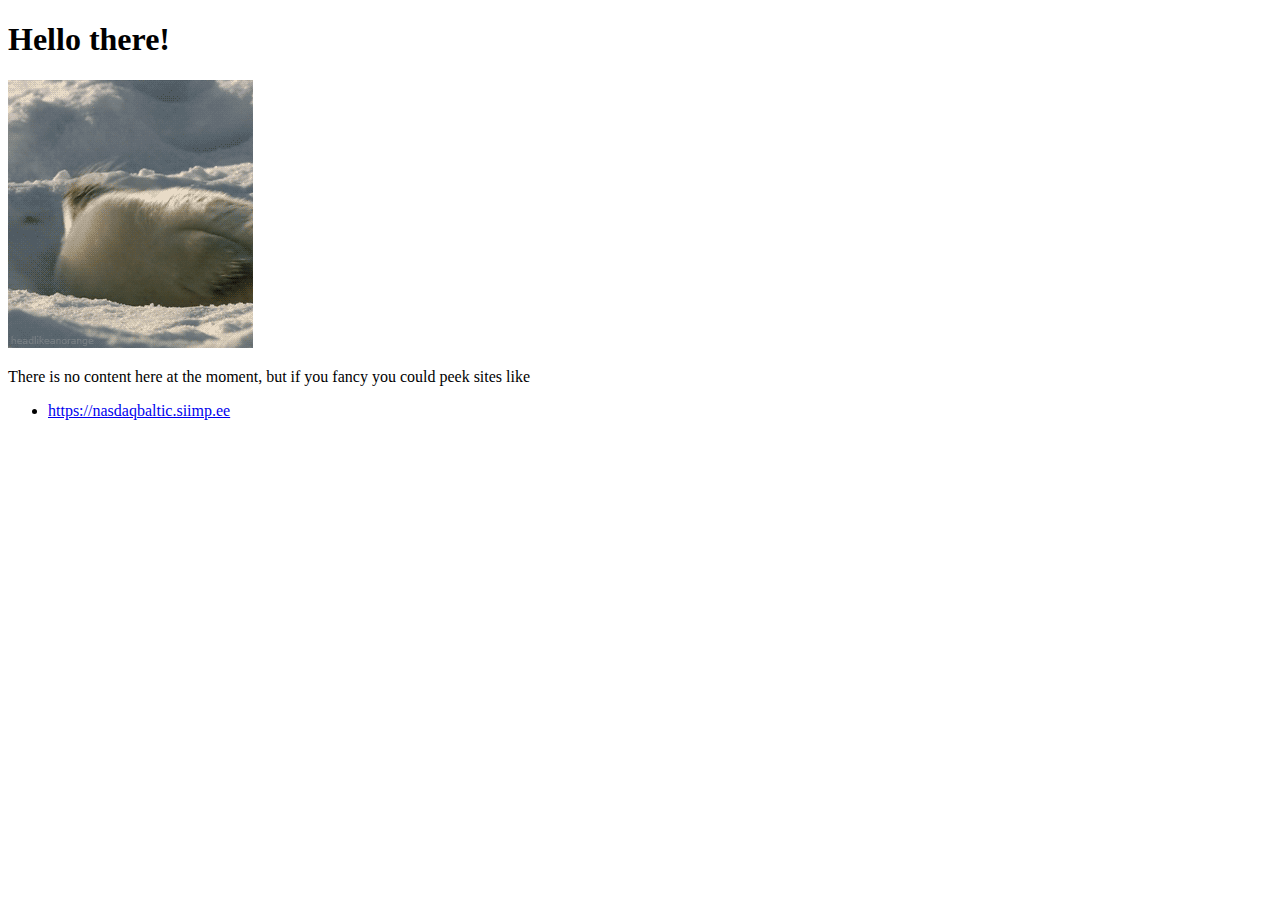
==== html/index.html @ 4fa37d7c "main page" ====
<!DOCTYPE html>
<html>
<head>
<meta charset="UTF-8">
<title>siim.ee</title>
</head>
<body>

<h1>Hello there!</h1>
<img src="resources/sup.gif">
<p>There is no content here at the moment, but if you fancy you could peek sites like</p>
<ul>
<li><a href="https://nasdaqbaltic.siimp.ee">https://nasdaqbaltic.siimp.ee</a></li>
</ul>

</body>
</html>
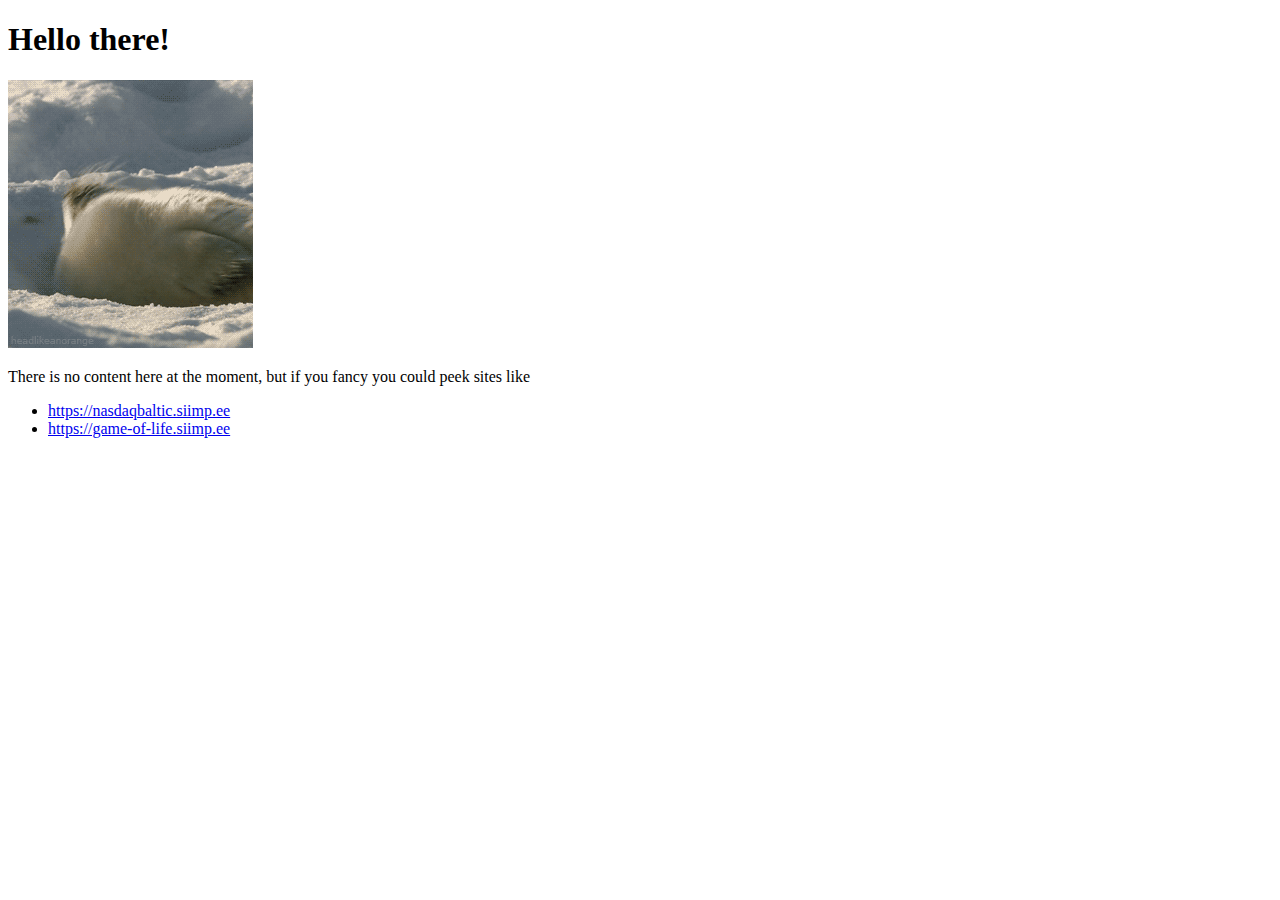
==== commit 1fd024ae: "game-of-life" ====
--- a/html/index.html
+++ b/html/index.html
@@ -11,6 +11,7 @@
 <p>There is no content here at the moment, but if you fancy you could peek sites like</p>
 <ul>
 <li><a href="https://nasdaqbaltic.siimp.ee">https://nasdaqbaltic.siimp.ee</a></li>
+<li><a href="https://game-of-life.siimp.ee">https://game-of-life.siimp.ee</a></li>
 </ul>
 
 </body>
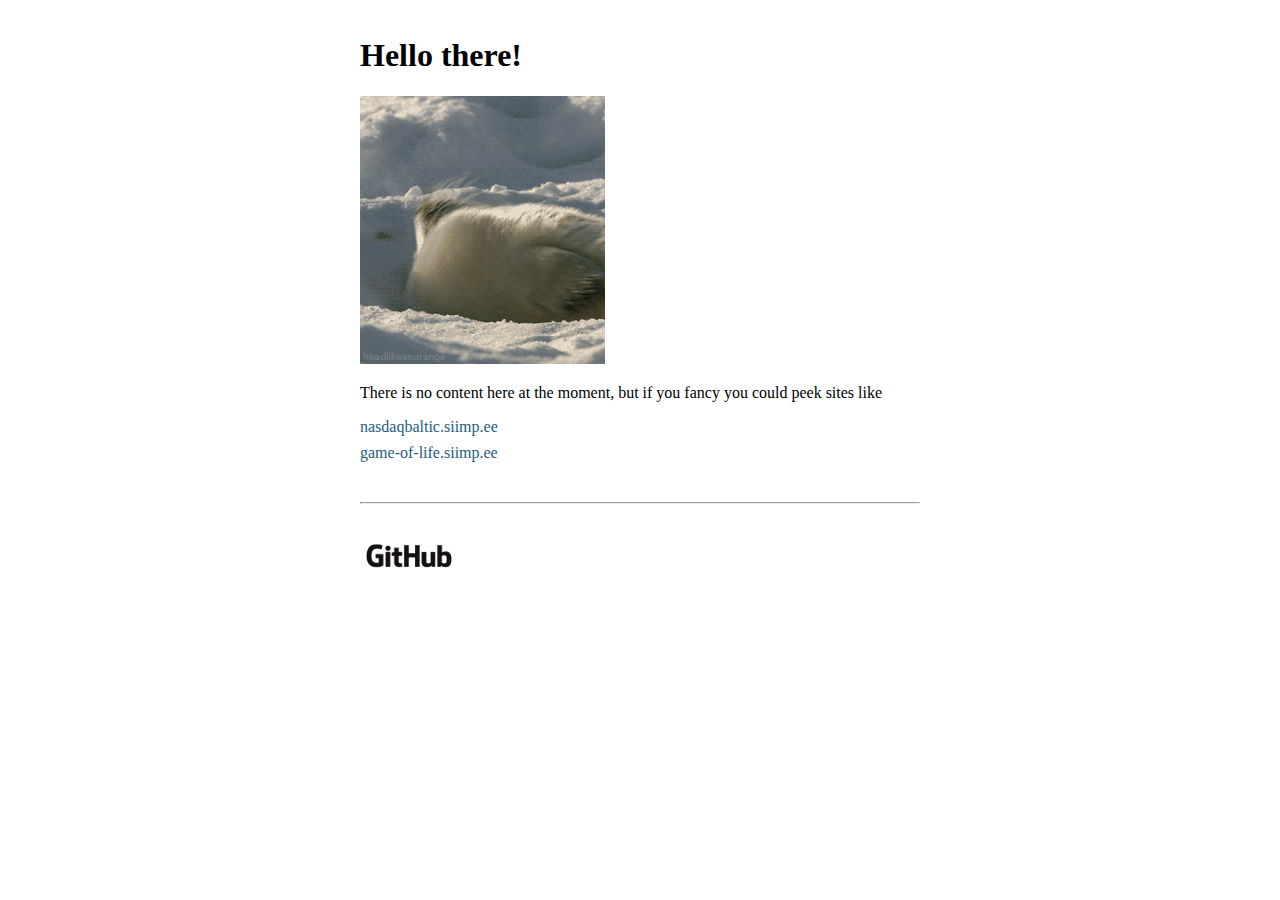
==== commit 864cf956: "added simple css" ====
--- a/html/index.html
+++ b/html/index.html
@@ -3,6 +3,41 @@
 <head>
 <meta charset="UTF-8">
 <title>siim.ee</title>
+<style>
+body {
+  max-width: 70ch;
+  padding: 2ch;
+  margin: auto;
+}
+
+a {
+  transition: color .2s;
+  color: #265C83;
+  text-decoration: none;
+}
+
+a:link,
+a:visited { color: #265C83; }
+a:hover   { color: #7FDBFF; }
+a:active  {
+  transition: color .2s;
+  color: #007BE6;
+}
+
+ul {
+  list-style-type: none;
+  margin: 0;
+  padding: 0;
+}
+ 
+li {
+  padding-bottom: 1ch;
+}
+
+hr {
+  margin: 4ch auto;
+}
+</style>
 </head>
 <body>
 
@@ -10,9 +45,13 @@
 <img src="resources/sup.gif">
 <p>There is no content here at the moment, but if you fancy you could peek sites like</p>
 <ul>
-<li><a href="https://nasdaqbaltic.siimp.ee">https://nasdaqbaltic.siimp.ee</a></li>
-<li><a href="https://game-of-life.siimp.ee">https://game-of-life.siimp.ee</a></li>
+<li><a href="https://nasdaqbaltic.siimp.ee">nasdaqbaltic.siimp.ee</a></li>
+<li><a href="https://game-of-life.siimp.ee">game-of-life.siimp.ee</a></li>
 </ul>
+<hr>
+<footer>
+<p><a href="https://github.com/siimp"><img alt="github" height="40ch" src="resources/GitHub_Logo.png"></img></a></p>
+</footer>
 
 </body>
 </html>
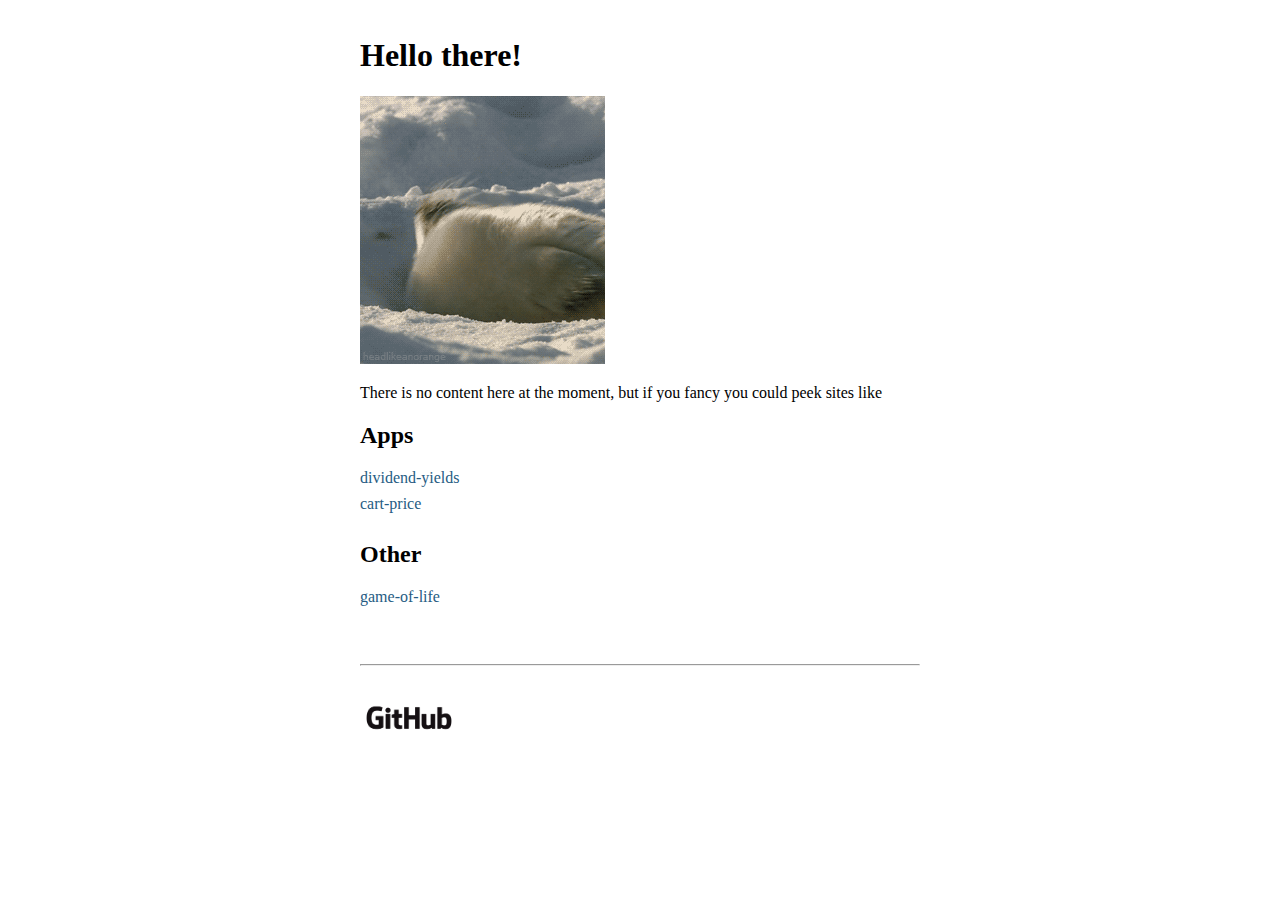
==== commit f9a525a9: "changed nasdaqbaltic to dividend-yields" ====
--- a/html/index.html
+++ b/html/index.html
@@ -44,10 +44,16 @@
 <h1>Hello there!</h1>
 <img src="resources/sup.gif">
 <p>There is no content here at the moment, but if you fancy you could peek sites like</p>
+<h2>Apps</h2>
 <ul>
-<li><a href="https://nasdaqbaltic.siimp.ee">nasdaqbaltic.siimp.ee</a></li>
-<li><a href="https://game-of-life.siimp.ee">game-of-life.siimp.ee</a></li>
+<li><a href="https://dividend-yields.siimp.ee">dividend-yields</a></li>
+<li><a href="https://cart-price.siimp.ee">cart-price</a></li>
 </ul>
+<h2>Other</h2>
+<ul>
+<li><a href="https://game-of-life.siimp.ee">game-of-life</a></li>
+</ul>
+<br/>
 <hr>
 <footer>
 <p><a href="https://github.com/siimp"><img alt="github" height="40ch" src="resources/GitHub_Logo.png"></img></a></p>
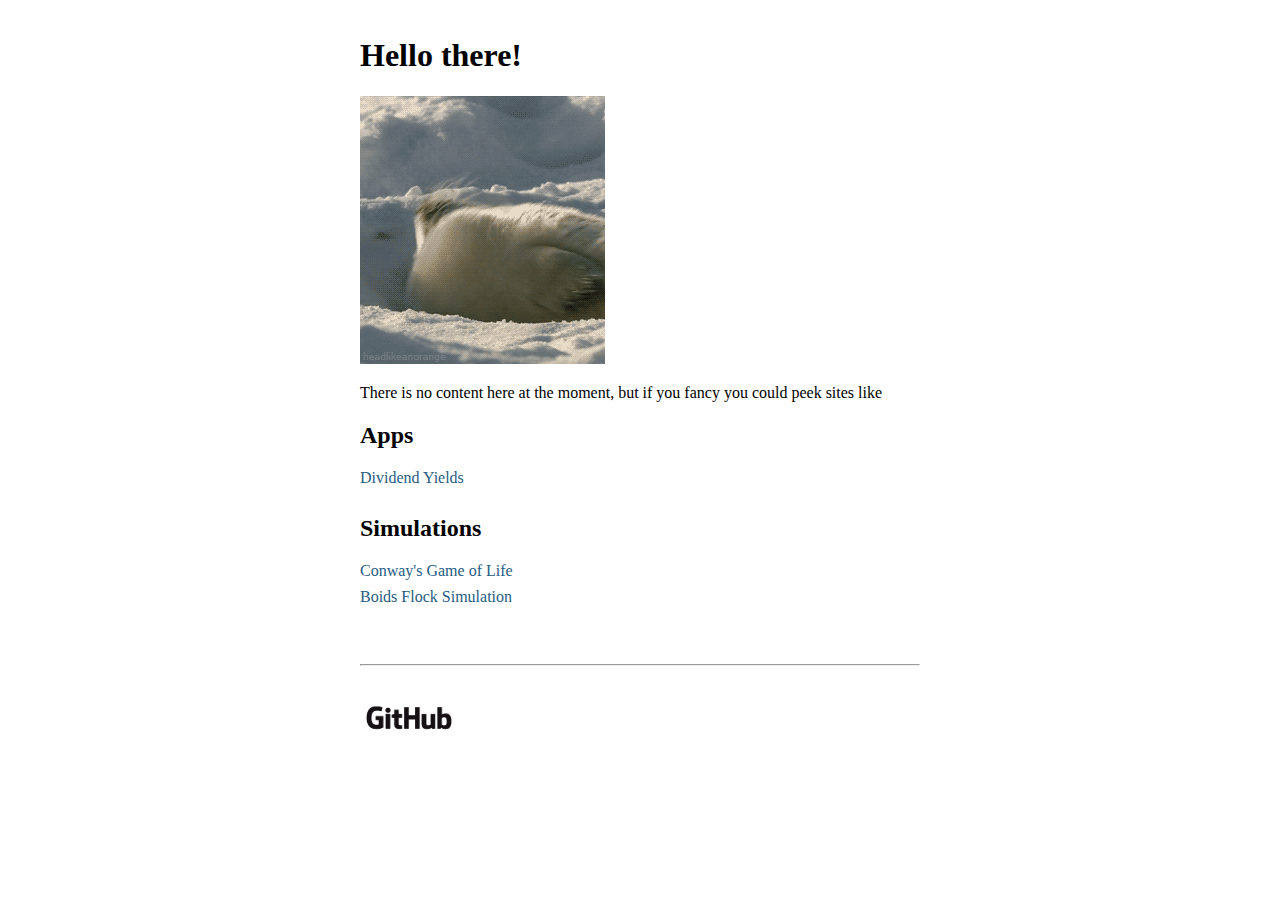
==== commit 0820bdca: "updated nginx" ====
--- a/html/index.html
+++ b/html/index.html
@@ -46,12 +46,12 @@
 <p>There is no content here at the moment, but if you fancy you could peek sites like</p>
 <h2>Apps</h2>
 <ul>
-<li><a href="https://dividend-yields.siimp.ee">dividend-yields</a></li>
-<li><a href="https://cart-price.siimp.ee">cart-price</a></li>
+<li><a href="https://dividend-yields.siimp.ee">Dividend Yields</a></li>
 </ul>
-<h2>Other</h2>
+<h2>Simulations</h2>
 <ul>
-<li><a href="https://game-of-life.siimp.ee">game-of-life</a></li>
+<li><a href="http://game-of-life.siimp.ee">Conway's Game of Life</a></li>
+<li><a href="http://boids.siimp.ee">Boids Flock Simulation</a></li>
 </ul>
 <br/>
 <hr>
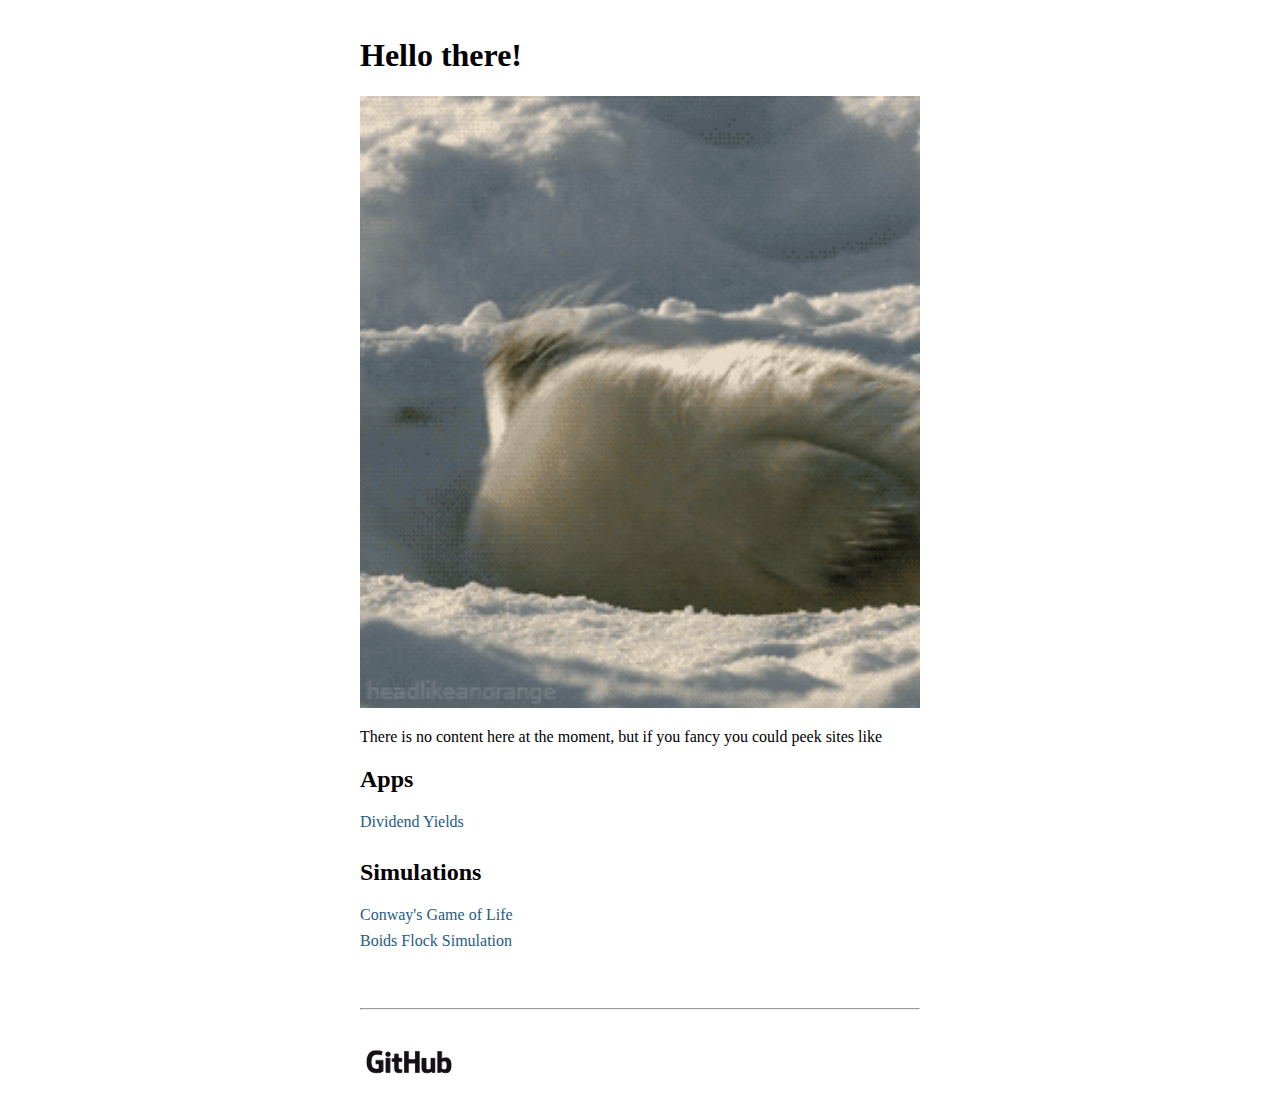
==== commit eade0a29: "made main page more mobile friendly" ====
--- a/html/index.html
+++ b/html/index.html
@@ -2,6 +2,7 @@
 <html>
 <head>
 <meta charset="UTF-8">
+<meta name="viewport" content="width=device-width, initial-scale=1">
 <title>siim.ee</title>
 <style>
 body {
@@ -37,6 +38,20 @@
 hr {
   margin: 4ch auto;
 }
+
+h1 + img {
+ width: 100%
+}
+
+p {
+ text-align: justify;
+}
+
+@media (min-width: 600px) {  
+  img {
+    width: auto;
+  }
+}
 </style>
 </head>
 <body>
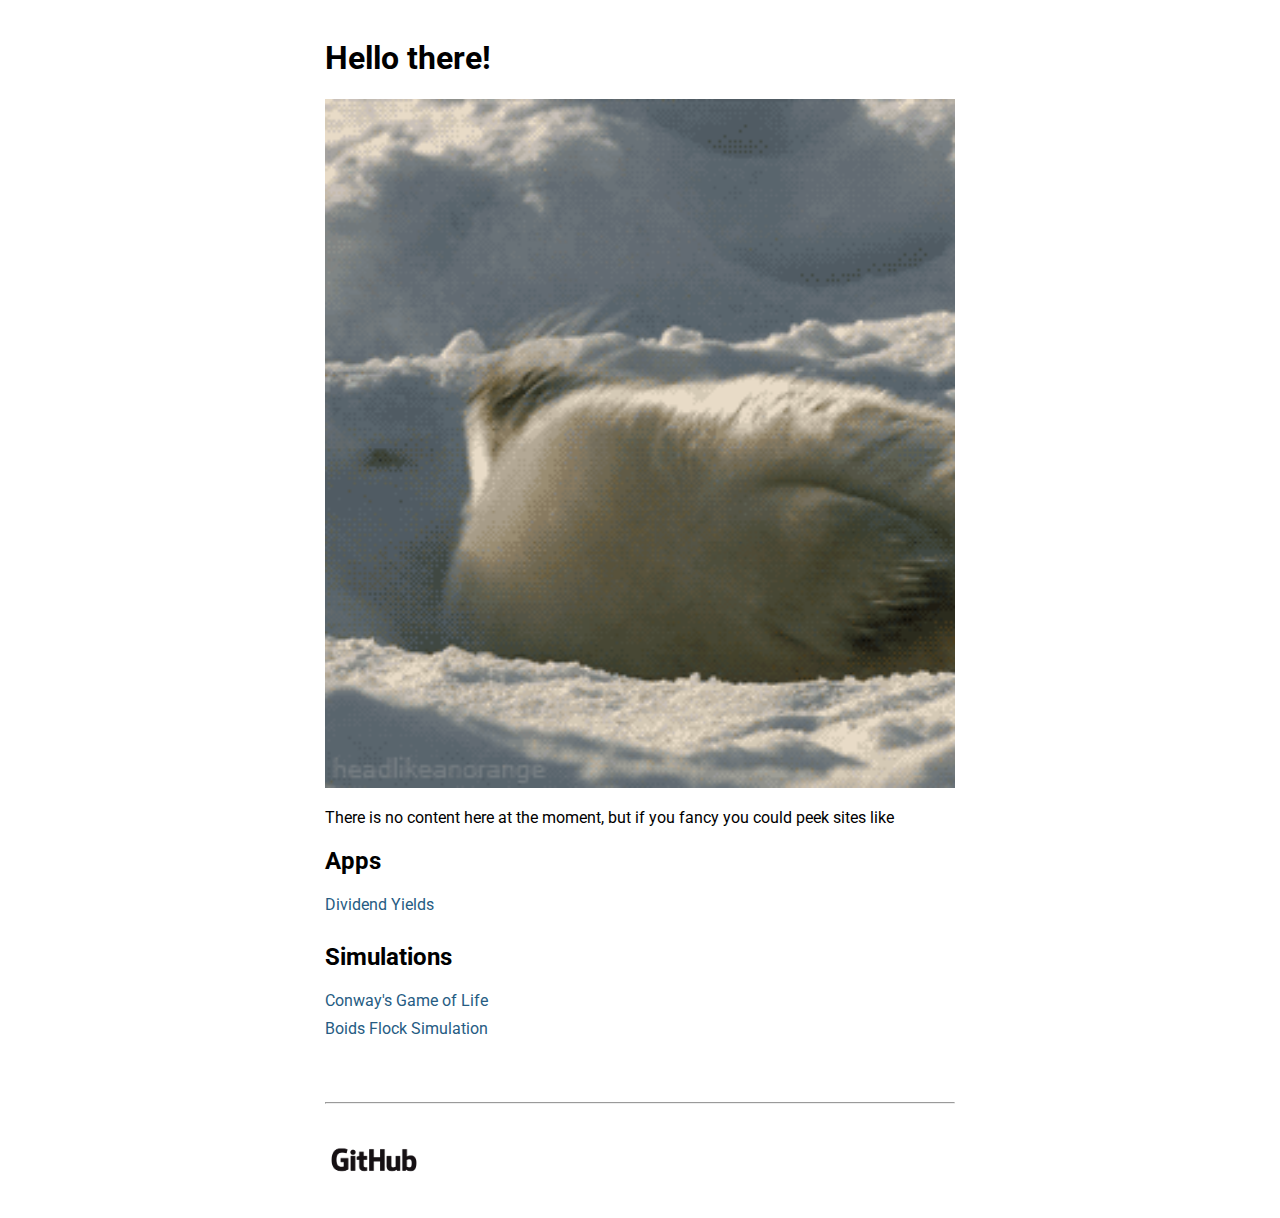
==== commit afb8eb3d: "added font" ====
--- a/html/index.html
+++ b/html/index.html
@@ -5,10 +5,13 @@
 <meta name="viewport" content="width=device-width, initial-scale=1">
 <title>siim.ee</title>
 <style>
+@import url('https://fonts.googleapis.com/css?family=Roboto:400&display=swap');
+
 body {
   max-width: 70ch;
   padding: 2ch;
   margin: auto;
+  font-family: 'Roboto', sans-serif;
 }
 
 a {
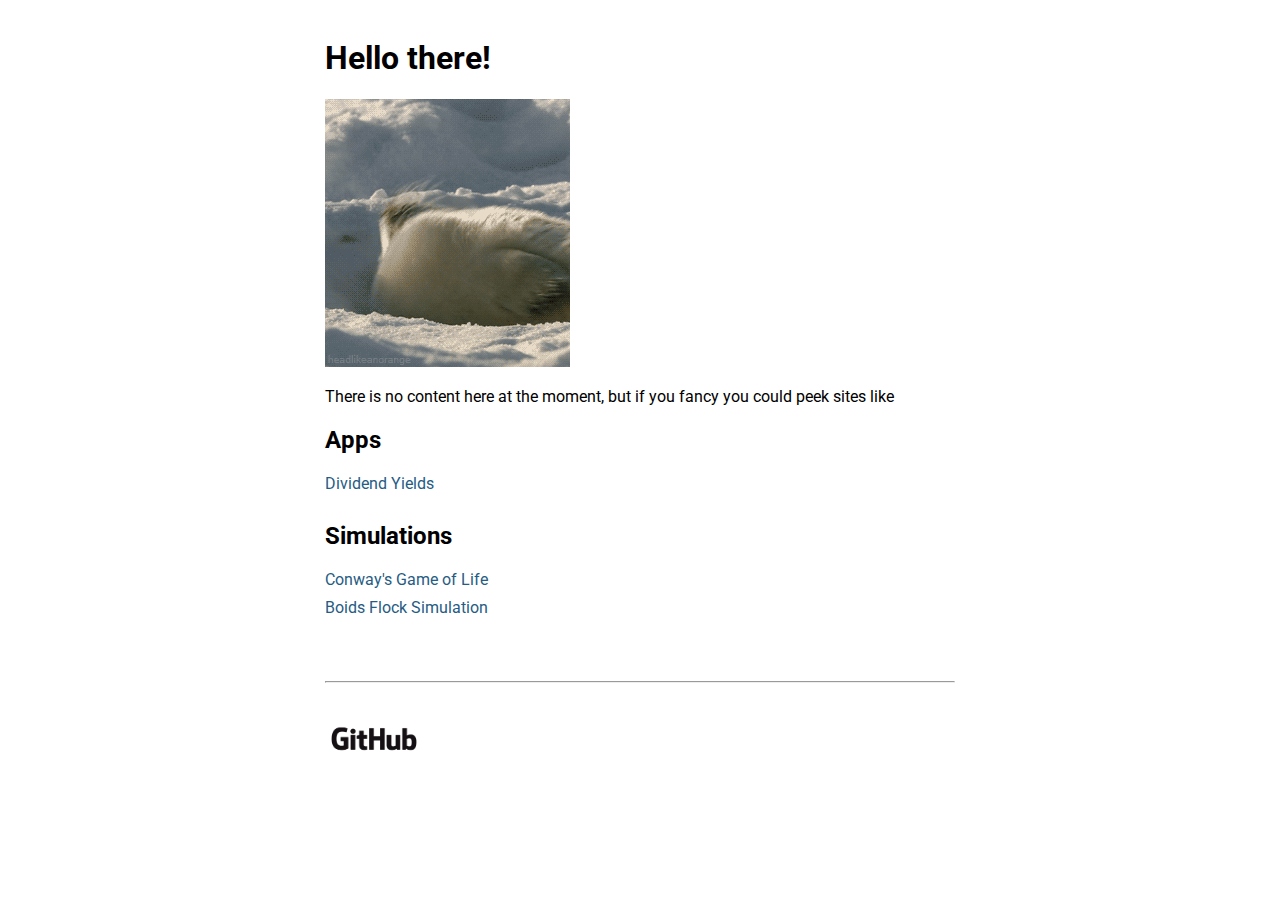
==== commit 100dadd5: "updated media query" ====
--- a/html/index.html
+++ b/html/index.html
@@ -51,7 +51,7 @@
 }
 
 @media (min-width: 600px) {  
-  img {
+  h1 + img {
     width: auto;
   }
 }
